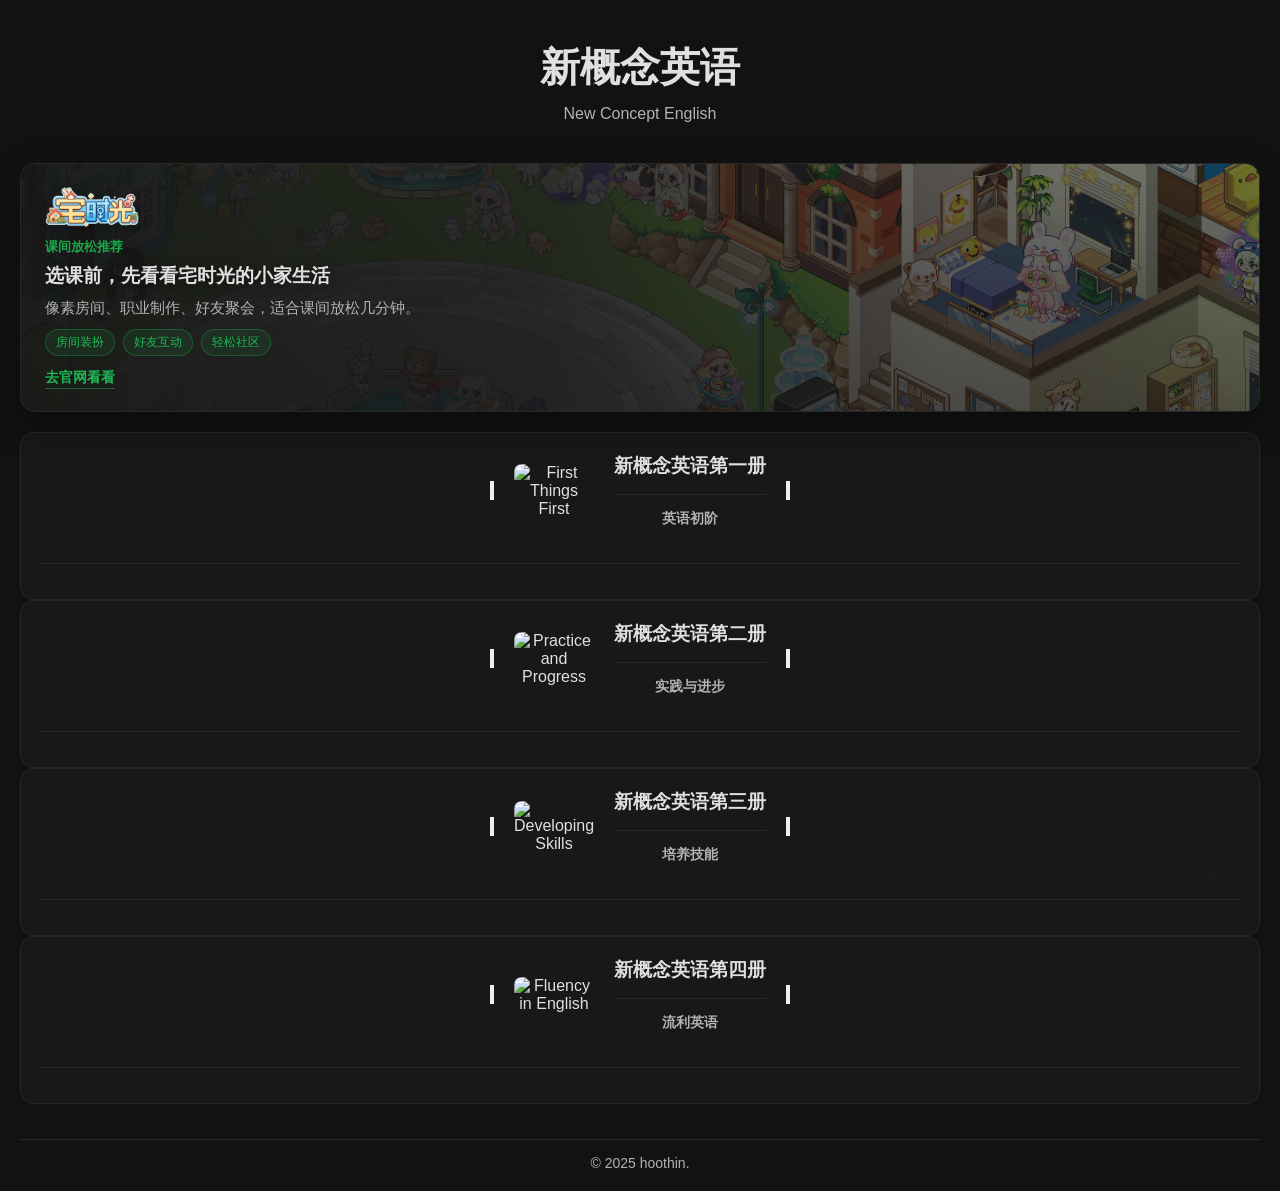
==== book.html @ 375b2619 "housetime" ====
<!DOCTYPE html>
<html lang="zh-CN">
<head>
    <meta charset="UTF-8">
    <meta name="viewport" content="width=device-width, initial-scale=1.0">
    <meta name="description" content="新概念英语四册课文目录导航，快速定位课文并进入在线点读、听写与听力训练页面。">
    <meta name="keywords" content="新概念英语课本,课文导航,英语学习目录,NCE1,NCE2,NCE3,NCE4">
    <link rel="canonical" href="https://nce.hoothin.com/book.html">
    <meta property="og:locale" content="zh_CN">
    <meta property="og:site_name" content="新概念英语在线点读">
    <meta property="og:type" content="website">
    <meta property="og:title" content="新概念英语课本导航">
    <meta property="og:description" content="新概念英语四册课文目录导航，快速定位课文并进入在线点读、听写与听力训练页面。">
    <meta property="og:url" content="https://nce.hoothin.com/book.html">
    <meta property="og:image" content="https://nce.hoothin.com/static/ogimage.jpg">
    <meta property="og:image:type" content="image/jpeg">
    <meta property="og:image:alt" content="新概念英语课文导航界面">
    <meta name="twitter:card" content="summary_large_image">
    <meta name="twitter:title" content="新概念英语课本导航">
    <meta name="twitter:description" content="新概念英语四册课文目录导航，快速定位课文并进入在线点读、听写与听力训练页面。">
    <meta name="twitter:image" content="https://nce.hoothin.com/static/ogimage.jpg">
    <title>新概念英语 - 课本导航</title>
    <link rel="stylesheet" href="static/base.css">
    <link rel="stylesheet" href="static/book.css">
    <script src="static/utils.js"></script>
    <script src="static/book.js"></script>
    <script async src="https://pagead2.googlesyndication.com/pagead/js/adsbygoogle.js?client=ca-pub-3321669220169470" crossorigin="anonymous"></script>
    <script async src="https://www.googletagmanager.com/gtag/js?id=G-5282BCFM9W"></script>
    <script>window.dataLayer=window.dataLayer||[];function gtag(){dataLayer.push(arguments)}gtag('js',new Date());gtag('config','G-5282BCFM9W');</script>
    <script type="application/ld+json">
    {"@context":"https://schema.org","@type":"CollectionPage","name":"新概念英语课本导航","url":"https://nce.hoothin.com/book.html","description":"新概念英语四册课文目录导航，快速定位课文并进入在线点读、听写与听力训练页面。","inLanguage":"zh-CN","about":["新概念英语第一册","新概念英语第二册","新概念英语第三册","新概念英语第四册"],"image":"https://nce.hoothin.com/static/ogimage.jpg","publisher":{"@type":"Person","name":"hoothin"}}
    </script>
</head>
<body>
<div class="container">
    <a href="index.html">
        <div class="header">
            <h1>新概念英语</h1>
            <p>New Concept English</p>
        </div>
    </a>
</div>
<a class="housetime-promo housetime-promo--compact" href="https://housetime.zgame.fun/?utm_source=nce&utm_medium=book_banner&utm_campaign=study_break" target="_blank" rel="noopener sponsored" aria-label="打开宅时光官网">
    <img class="housetime-promo__image" src="static/housetime-promo.png" alt="" loading="lazy" decoding="async">
    <span class="housetime-promo__shade" aria-hidden="true"></span>
    <div class="housetime-promo__content">
        <img class="housetime-promo__logo" src="static/housetime-logo.png" alt="宅时光" loading="lazy" decoding="async">
        <span class="housetime-promo__eyebrow">课间放松推荐</span>
        <h2>选课前，先看看宅时光的小家生活</h2>
        <p>像素房间、职业制作、好友聚会，适合课间放松几分钟。</p>
        <span class="housetime-promo__tags" aria-label="宅时光特色">
            <span>房间装扮</span>
            <span>好友互动</span>
            <span>轻松社区</span>
        </span>
        <span class="housetime-promo__cta">去官网看看</span>
    </div>
</a>
<!-- （一）课文列表 -->
<div class="book-container" id="book-1">
    <div class="book-header">
        <button id="prev-book" class="nav-btn" title="上一本">
            <svg viewBox="0 0 24 24" fill="none" stroke="currentColor" stroke-width="2">
                <polyline points="15 18 9 12 15 6"></polyline>
            </svg>
        </button>
        <img src="images/NCE1.jpg" alt="First Things First">
        <div class="book-title">
            <h3>新概念英语第一册</h3>
            <hr>
            <p>英语初阶</p>
        </div>
        <button id="next-book" class="nav-btn" title="下一本">
            <svg viewBox="0 0 24 24" fill="none" stroke="currentColor" stroke-width="2">
                <polyline points="9 18 15 12 9 6"></polyline>
            </svg>
        </button>
    </div>
    <hr>
    <div class="lessons-grid" id="book-1-lessons"></div>
</div>

<!-- （二）课文列表 -->
<div class="book-container" id="book-2">
    <div class="book-header">
        <button id="prev-book" class="nav-btn" title="上一本">
            <svg viewBox="0 0 24 24" fill="none" stroke="currentColor" stroke-width="2">
                <polyline points="15 18 9 12 15 6"></polyline>
            </svg>
        </button>
        <img src="images/NCE2.jpg" alt="Practice and Progress">
        <div class="book-title">
            <h3>新概念英语第二册</h3>
            <hr>
            <p>实践与进步</p>
        </div>
        <button id="next-book" class="nav-btn" title="下一本">
            <svg viewBox="0 0 24 24" fill="none" stroke="currentColor" stroke-width="2">
                <polyline points="9 18 15 12 9 6"></polyline>
            </svg>
        </button>
    </div>
    <hr>
    <div class="lessons-grid" id="book-2-lessons"></div>
</div>

<!-- （三）课文列表 -->
<div class="book-container" id="book-3">
    <div class="book-header">
        <button id="prev-book" class="nav-btn" title="上一本">
            <svg viewBox="0 0 24 24" fill="none" stroke="currentColor" stroke-width="2">
                <polyline points="15 18 9 12 15 6"></polyline>
            </svg>
        </button>
        <img src="images/NCE3.jpg" alt="Developing Skills">
        <div class="book-title">
            <h3>新概念英语第三册</h3>
            <hr>
            <p>培养技能</p>
        </div>
        <button id="next-book" class="nav-btn" title="下一本">
            <svg viewBox="0 0 24 24" fill="none" stroke="currentColor" stroke-width="2">
                <polyline points="9 18 15 12 9 6"></polyline>
            </svg>
        </button>
    </div>
    <hr>
    <div class="lessons-grid" id="book-3-lessons"></div>
</div>

<!-- （四）课文列表 -->
<div class="book-container" id="book-4">
    <div class="book-header">
        <button id="prev-book" class="nav-btn" title="上一册">
            <svg viewBox="0 0 24 24" fill="none" stroke="currentColor" stroke-width="2">
                <polyline points="15 18 9 12 15 6"></polyline>
            </svg>
        </button>
        <img src="images/NCE4.jpg" alt="Fluency in English">
        <div class="book-title">
            <h3>新概念英语第四册</h3>
            <hr>
            <p>流利英语</p>
        </div>
        <button id="next-book" class="nav-btn" title="下一册">
            <svg viewBox="0 0 24 24" fill="none" stroke="currentColor" stroke-width="2">
                <polyline points="9 18 15 12 9 6"></polyline>
            </svg>
        </button>
    </div>
    <hr>
    <div class="lessons-grid" id="book-4-lessons"></div>
</div>

<div id="custom-books-root"></div>

<footer>
    <hr>
    <p>© 2025 <a target="_blank" href="https://www.hoothin.com">hoothin</a>.</p>
</footer>
</body>
</html>
---- static/base.css ----
:root {
    --bg-color: #121212;
    --primary-color: #1DB954;
    --text-color: #E0E0E0;
    --text-color-dark: #B3B3B3;
    --container-bg: #181818;
    --container-highlight: #282828;
}

* {
    margin: 0;
    padding: 0;
    box-sizing: border-box;
    text-decoration: none;
}

body {
    font-family: -apple-system, BlinkMacSystemFont, "Segoe UI", Roboto, Helvetica, Arial, sans-serif;
    min-height: 100vh;
    display: flex;
    flex-direction: column;
    color: var(--text-color);
    background-color: var(--bg-color);
}

body::after {
    content: "\0040\0068\006F\006F\0074\0068\0069\006E";
    position: fixed;
    right: 18px;
    bottom: 16px;
    color: rgba(255, 255, 255, 0.02);
    font-size: 12px;
    letter-spacing: 0.4px;
    pointer-events: none;
    user-select: none;
    z-index: 900;
}

hr {
    border: none;
    border-top: 1px solid var(--container-highlight);
    margin: 15px 0;
}

.container a {
    text-decoration: none;
    display: block;
}

.container a .header {
    transition: all 0.3s ease;
    border-radius: 15px;
    position: relative;
}

.container a .header::before {
    content: '';
    position: absolute;
    top: 0;
    left: 50%;
    transform: translateX(-50%);
    width: 0;
    height: 2px;
    background: linear-gradient(90deg, transparent, var(--primary-color), transparent);
    transition: width 0.4s ease;
}

.container a .header:hover::before {
    width: 80%;
}

.container a .header:hover {
    background: rgba(29, 185, 84, 0.05);
    transform: translateY(-2px);
}

.container a .header:hover h1 {
    color: var(--primary-color);
}

.container a .header:hover p {
    color: var(--text-color);
}

.header {
    text-align: center;
    color: var(--text-color);
    padding: 40px 20px;
}

.header h1 {
    font-size: 2.5em;
    font-weight: 700;
    margin-bottom: 10px;
    transition: color 0.3s ease;
}

.header p {
    font-size: 1em;
    color: var(--text-color-dark);
    transition: color 0.3s ease;
}

.book-container {
    background-color: var(--container-bg);
    border-radius: 15px;
    flex: 1;
    display: flex;
    flex-direction: column;
    min-height: 0;
    margin: 0 20px;
    padding: 20px;
    border: 1px solid var(--container-highlight);
}

.book-header {
    text-align: center;
    margin-bottom: 20px;
    display: flex;
    justify-content: center;
    align-items: center;
    gap: 20px;
    position: relative;
    flex-wrap: wrap;
}

.book-header img {
    max-width: 80px;
    border-radius: 8px;
}

.book-title {
    color: var(--text-color);
    font-weight: bold;
}

.book-title p {
    font-size: 14px;
    color: var(--text-color-dark);
}

.housetime-promo {
    position: relative;
    display: block;
    min-height: 220px;
    margin: 0 20px 20px;
    padding: 24px;
    color: var(--text-color);
    border: 1px solid var(--container-highlight);
    border-radius: 15px;
    overflow: hidden;
    isolation: isolate;
    background-color: rgba(24, 24, 24, 0.82);
    backdrop-filter: blur(10px);
    -webkit-backdrop-filter: blur(10px);
    box-shadow: 0 14px 34px rgba(0, 0, 0, 0.35);
    transition: transform 0.3s ease, border-color 0.3s ease, background-color 0.3s ease, box-shadow 0.3s ease;
}

.housetime-promo::before {
    content: "";
    position: absolute;
    top: -45%;
    right: -25%;
    width: 70%;
    height: 170%;
    z-index: 1;
    background: radial-gradient(circle at top right, rgba(29, 185, 84, 0.18), transparent 64%);
    pointer-events: none;
}

.housetime-promo:hover {
    transform: translateY(-5px);
    border-color: var(--primary-color);
    background-color: rgba(40, 40, 40, 0.8);
    box-shadow: 0 20px 40px rgba(0, 0, 0, 0.45), 0 8px 20px rgba(29, 185, 84, 0.13);
}

.housetime-promo:hover .housetime-promo__image {
    opacity: 0.48;
    transform: scale(1.035);
}

.housetime-promo__image {
    position: absolute;
    inset: 0;
    width: 100%;
    height: 100%;
    object-fit: cover;
    object-position: right center;
    opacity: 0.52;
    transform: scale(1.01);
    filter: saturate(0.96) brightness(0.92) contrast(1.02);
    transition: opacity 0.3s ease, transform 0.45s ease;
}

.housetime-promo__shade {
    position: absolute;
    inset: 0;
    z-index: 2;
    background:
        linear-gradient(90deg, rgba(24, 24, 24, 0.92) 0%, rgba(24, 24, 24, 0.76) 42%, rgba(24, 24, 24, 0.24) 74%, rgba(24, 24, 24, 0.12) 100%),
        linear-gradient(180deg, rgba(18, 18, 18, 0.04), rgba(18, 18, 18, 0.38));
    pointer-events: none;
}

.housetime-promo__content {
    position: relative;
    z-index: 3;
    width: min(560px, 100%);
    display: flex;
    flex-direction: column;
    align-items: flex-start;
    gap: 10px;
}

.housetime-promo__logo {
    width: min(142px, 46vw);
    max-height: 54px;
    object-fit: contain;
    object-position: left center;
    filter: drop-shadow(0 8px 18px rgba(0, 0, 0, 0.45));
}

.housetime-promo__eyebrow {
    font-size: 0.82rem;
    font-weight: 700;
    line-height: 1.2;
    letter-spacing: 0;
    color: var(--primary-color);
}

.housetime-promo h2 {
    max-width: 520px;
    margin: 0;
    font-size: 1.55rem;
    line-height: 1.28;
    letter-spacing: 0;
    color: var(--text-color);
    text-shadow: 0 2px 12px rgba(0, 0, 0, 0.5);
}

.housetime-promo p {
    max-width: 500px;
    margin: 0;
    font-size: 0.95rem;
    line-height: 1.62;
    color: var(--text-color-dark);
}

.housetime-promo__tags {
    display: flex;
    flex-wrap: wrap;
    gap: 8px;
}

.housetime-promo__tags span {
    padding: 5px 10px;
    border: 1px solid rgba(29, 185, 84, 0.32);
    border-radius: 999px;
    background: rgba(29, 185, 84, 0.1);
    color: var(--primary-color);
    font-size: 0.78rem;
    line-height: 1.2;
}

.housetime-promo__cta {
    display: inline-flex;
    align-items: center;
    justify-content: center;
    margin-top: 4px;
    padding-bottom: 2px;
    color: var(--primary-color);
    border-bottom: 1px solid rgba(29, 185, 84, 0.45);
    font-size: 0.88rem;
    font-weight: 600;
    line-height: 1.2;
}

.housetime-promo--compact {
    min-height: 178px;
    padding: 22px 24px;
}

.housetime-promo--compact .housetime-promo__content {
    width: min(520px, 100%);
    gap: 9px;
}

.housetime-promo--compact .housetime-promo__logo {
    width: min(118px, 42vw);
    max-height: 44px;
}

.housetime-promo--compact h2 {
    max-width: 500px;
    font-size: 1.2rem;
}

.housetime-promo--compact p {
    max-width: 480px;
    font-size: 0.92rem;
    line-height: 1.55;
}

.housetime-promo--compact .housetime-promo__cta {
    padding-bottom: 2px;
}

footer {
    padding: 20px;
    text-align: center;
    color: var(--text-color-dark);
    flex-shrink: 0;
}

footer > p, footer a {
    font-size: 14px;
    color: var(--text-color-dark);
    transition: color 0.3s ease;
}

footer a {
    position: relative;
    padding-bottom: 2px;
}

footer a::after {
    content: '';
    position: absolute;
    left: 0;
    bottom: 0;
    width: 0;
    height: 1px;
    background: var(--primary-color);
    transition: width 0.3s ease;
}

footer a:hover {
    color: var(--primary-color);
}

footer a:hover::after {
    width: 100%;
}

@media (max-width: 768px) {
    .header h1 {
        font-size: 2em;
    }
    .book-container {
        margin: 0 10px;
        padding: 15px;
    }
    .housetime-promo {
        min-height: 360px;
        margin: 0 10px 16px;
        padding: 20px;
    }
    .housetime-promo__image {
        object-position: center bottom;
    }
    .housetime-promo__shade {
        background:
            linear-gradient(180deg, rgba(10, 13, 18, 0.88) 0%, rgba(10, 13, 18, 0.68) 48%, rgba(10, 13, 18, 0.2) 100%),
            linear-gradient(90deg, rgba(0, 0, 0, 0.08), rgba(0, 0, 0, 0.24));
    }
    .housetime-promo__content {
        width: 100%;
    }
    .housetime-promo__logo {
        width: 150px;
        max-height: 56px;
    }
    .housetime-promo h2 {
        font-size: 1.45rem;
        line-height: 1.25;
    }
    .housetime-promo p {
        font-size: 0.94rem;
        line-height: 1.58;
    }
    .housetime-promo__cta {
        width: auto;
    }
    .housetime-promo--compact {
        min-height: 330px;
        padding: 18px;
    }
    .housetime-promo--compact h2 {
        font-size: 1.22rem;
    }
}
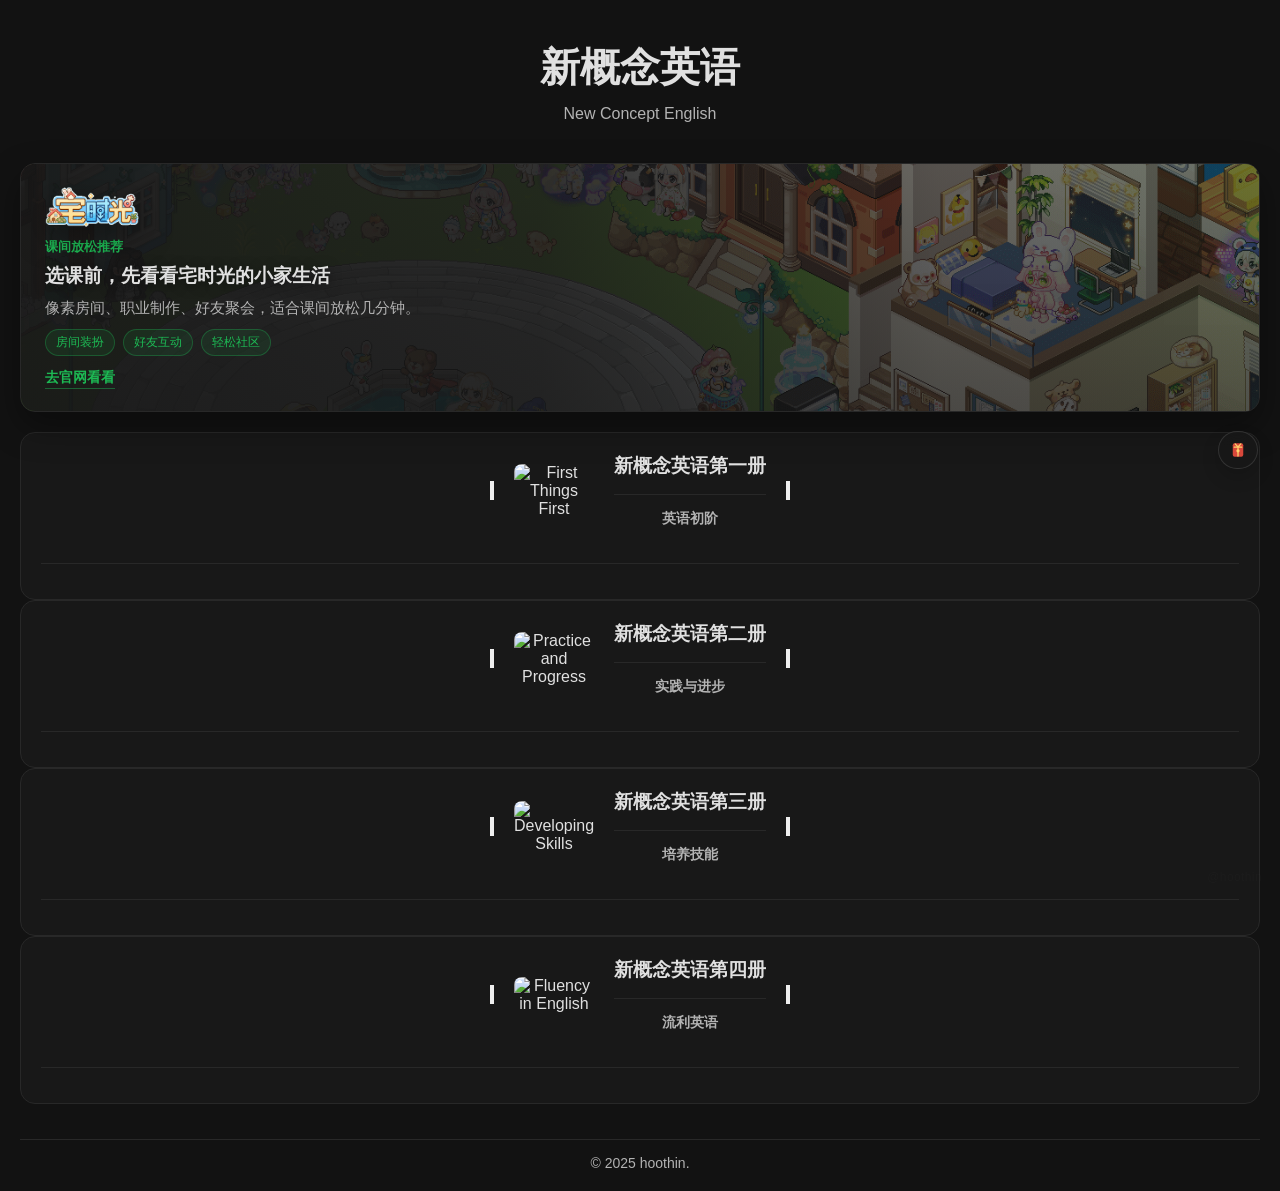
==== commit 394cbd47: "alipay-red-packet" ====
--- a/book.html
+++ b/book.html
@@ -39,6 +39,12 @@
             <p>New Concept English</p>
         </div>
     </a>
+</div>
+<div class="alipay-red-packet-slot" aria-label="支付宝红包入口">
+    <button type="button" class="alipay-red-packet-btn" data-red-packet-trigger aria-haspopup="dialog" aria-controls="red-packet-modal" aria-expanded="false">
+        <span class="alipay-red-packet-btn__icon" aria-hidden="true"></span>
+        <span class="alipay-red-packet-btn__label">支付宝领红包，买东西省亿点！</span>
+    </button>
 </div>
 <a class="housetime-promo housetime-promo--compact" href="https://housetime.zgame.fun/?utm_source=nce&utm_medium=book_banner&utm_campaign=study_break" target="_blank" rel="noopener sponsored" aria-label="打开宅时光官网">
     <img class="housetime-promo__image" src="static/housetime-promo.png" alt="" loading="lazy" decoding="async">
--- a/static/base.css
+++ b/static/base.css
@@ -307,6 +307,237 @@
     padding-bottom: 2px;
 }
 
+.alipay-red-packet-slot {
+    position: fixed;
+    top: 50%;
+    right: 22px;
+    z-index: 1250;
+    display: flex;
+    justify-content: flex-end;
+    margin: 0;
+    transform: translateY(-50%);
+    pointer-events: none;
+}
+
+.alipay-red-packet-btn {
+    position: relative;
+    display: inline-flex;
+    align-items: center;
+    justify-content: center;
+    gap: 0;
+    max-width: min(100%, 360px);
+    min-height: 38px;
+    min-width: 38px;
+    padding: 8px 10px;
+    overflow: visible;
+    isolation: isolate;
+    border: 1px solid rgba(255, 255, 255, 0.12);
+    border-radius: 999px;
+    background: rgba(24, 24, 24, 0.72);
+    color: var(--text-color-dark);
+    box-shadow: 0 8px 18px rgba(0, 0, 0, 0.16);
+    cursor: pointer;
+    pointer-events: auto;
+    font: inherit;
+    font-size: 0.88rem;
+    font-weight: 600;
+    line-height: 1.35;
+    text-align: center;
+    transition: transform 0.2s ease, border-color 0.2s ease, background-color 0.2s ease, color 0.2s ease, padding 0.22s ease, gap 0.22s ease;
+    backdrop-filter: blur(10px);
+    -webkit-backdrop-filter: blur(10px);
+}
+
+.alipay-red-packet-btn::before,
+.alipay-red-packet-btn::after {
+    content: "";
+    position: absolute;
+    inset: -12px;
+    z-index: 0;
+    border: 1px solid rgba(29, 185, 84, 0.52);
+    border-radius: inherit;
+    background: radial-gradient(circle, rgba(29, 185, 84, 0.36) 0%, rgba(29, 185, 84, 0.2) 38%, transparent 72%);
+    filter: blur(8px);
+    box-shadow: 0 0 18px rgba(29, 185, 84, 0.36), inset 0 0 12px rgba(29, 185, 84, 0.16);
+    opacity: 0;
+    pointer-events: none;
+    animation: red-packet-glow 2.4s ease-out infinite;
+}
+
+.alipay-red-packet-btn::after {
+    inset: -20px;
+    border-color: rgba(29, 185, 84, 0.34);
+    background: radial-gradient(circle, rgba(29, 185, 84, 0.24) 0%, rgba(29, 185, 84, 0.14) 42%, transparent 74%);
+    filter: blur(14px);
+    box-shadow: 0 0 28px rgba(29, 185, 84, 0.28), inset 0 0 18px rgba(29, 185, 84, 0.12);
+    animation-delay: 0.8s;
+}
+
+.alipay-red-packet-btn.is-claimed-today::before,
+.alipay-red-packet-btn.is-claimed-today::after {
+    display: none;
+}
+
+.alipay-red-packet-btn__icon {
+    width: 18px;
+    height: 18px;
+    flex: 0 0 auto;
+    background-image: url("data:image/svg+xml,%3Csvg xmlns='http://www.w3.org/2000/svg' viewBox='0 0 24 24'%3E%3Crect x='5' y='3' width='14' height='18' rx='2.6' fill='%23d9483b'/%3E%3Cpath d='M7 8.2h10M8.2 3.8l3.8 4 3.8-4M12 8v12' fill='none' stroke='%23ffd36b' stroke-width='1.7' stroke-linecap='round' stroke-linejoin='round'/%3E%3Ccircle cx='12' cy='13.1' r='2.2' fill='%23ffd36b'/%3E%3C/svg%3E");
+    background-repeat: no-repeat;
+    background-position: center;
+    background-size: contain;
+    position: relative;
+    z-index: 1;
+}
+
+.alipay-red-packet-btn__label {
+    position: relative;
+    z-index: 1;
+    max-width: 0;
+    overflow: hidden;
+    opacity: 0;
+    white-space: nowrap;
+    transition: max-width 0.22s ease, opacity 0.16s ease;
+}
+
+.alipay-red-packet-btn:hover,
+.alipay-red-packet-btn:focus-visible {
+    transform: translateY(-1px);
+    border-color: rgba(29, 185, 84, 0.48);
+    background-color: rgba(32, 32, 32, 0.82);
+    color: var(--text-color);
+}
+
+.alipay-red-packet-btn:focus-visible {
+    outline: 2px solid rgba(29, 185, 84, 0.68);
+    outline-offset: 3px;
+}
+
+.alipay-red-packet-btn:hover,
+.alipay-red-packet-btn:focus-visible {
+    gap: 8px;
+    padding: 8px 15px;
+}
+
+.alipay-red-packet-btn:hover .alipay-red-packet-btn__label,
+.alipay-red-packet-btn:focus-visible .alipay-red-packet-btn__label {
+    max-width: 300px;
+    opacity: 1;
+}
+
+.alipay-red-packet-btn:active {
+    transform: translateY(0);
+}
+
+.red-packet-modal {
+    position: fixed;
+    inset: 0;
+    z-index: 3000;
+    display: flex;
+    align-items: center;
+    justify-content: center;
+    padding: clamp(18px, 4vw, 48px);
+    background: rgba(0, 0, 0, 0.82);
+    opacity: 0;
+    pointer-events: none;
+    transition: opacity 0.22s ease;
+}
+
+.red-packet-modal.open {
+    opacity: 1;
+    pointer-events: auto;
+}
+
+.red-packet-modal__panel {
+    position: relative;
+    display: flex;
+    align-items: center;
+    justify-content: center;
+    width: fit-content;
+    max-width: calc(100vw - clamp(36px, 8vw, 96px));
+    max-height: calc(100dvh - clamp(36px, 8vw, 96px));
+    padding: 12px;
+    border: 1px solid rgba(255, 255, 255, 0.14);
+    border-radius: 18px;
+    background: rgba(24, 24, 24, 0.74);
+    box-shadow: 0 28px 70px rgba(0, 0, 0, 0.58);
+    transform: scale(0.98);
+    transition: transform 0.22s ease;
+    backdrop-filter: blur(14px);
+    -webkit-backdrop-filter: blur(14px);
+}
+
+.red-packet-modal.open .red-packet-modal__panel {
+    transform: scale(1);
+}
+
+.red-packet-modal__image {
+    display: block;
+    width: auto;
+    max-width: calc(100vw - clamp(62px, 8vw, 122px));
+    max-height: calc(100dvh - clamp(62px, 8vw, 122px));
+    border-radius: 12px;
+    background: var(--container-highlight);
+    object-fit: contain;
+}
+
+.red-packet-modal__close {
+    position: absolute;
+    top: -14px;
+    right: -14px;
+    width: 40px;
+    height: 40px;
+    display: flex;
+    align-items: center;
+    justify-content: center;
+    border: 1px solid rgba(255, 255, 255, 0.16);
+    border-radius: 50%;
+    background: rgba(24, 24, 24, 0.96);
+    color: var(--text-color);
+    cursor: pointer;
+    font-size: 24px;
+    line-height: 1;
+    transition: transform 0.2s ease, border-color 0.2s ease, color 0.2s ease;
+}
+
+.red-packet-modal__close:hover,
+.red-packet-modal__close:focus-visible {
+    color: var(--primary-color);
+    border-color: var(--primary-color);
+    transform: translateY(-1px);
+    outline: none;
+}
+
+.red-packet-modal__status {
+    position: absolute;
+    left: 50%;
+    bottom: -42px;
+    width: min(100%, 360px);
+    transform: translateX(-50%);
+    color: var(--text-color-dark);
+    font-size: 0.9rem;
+    line-height: 1.5;
+    text-align: center;
+}
+
+body.red-packet-modal-open {
+    overflow: hidden;
+}
+
+body.low-performance .alipay-red-packet-btn,
+body.low-performance .red-packet-modal__panel {
+    backdrop-filter: none;
+    -webkit-backdrop-filter: none;
+}
+
+body.low-performance .alipay-red-packet-btn {
+    background: rgba(24, 24, 24, 0.92);
+}
+
+body.low-performance .red-packet-modal__panel {
+    background: rgba(24, 24, 24, 0.96);
+}
+
 footer {
     padding: 20px;
     text-align: center;
@@ -357,6 +588,43 @@
         margin: 0 10px 16px;
         padding: 20px;
     }
+    .alipay-red-packet-slot {
+        position: static;
+        justify-content: center;
+        margin: 0 10px 14px;
+        transform: none;
+        pointer-events: auto;
+    }
+    .alipay-red-packet-btn {
+        width: auto;
+        max-width: 100%;
+        padding: 8px 14px;
+        font-size: 0.86rem;
+        gap: 8px;
+    }
+    .alipay-red-packet-btn__label {
+        max-width: 300px;
+        opacity: 1;
+    }
+    .red-packet-modal {
+        padding: 16px;
+    }
+    .red-packet-modal__panel {
+        max-width: calc(100vw - 32px);
+        max-height: calc(100dvh - 32px);
+        padding: 8px;
+        border-radius: 14px;
+    }
+    .red-packet-modal__image {
+        max-width: calc(100vw - 48px);
+        max-height: calc(100dvh - 72px);
+        border-radius: 10px;
+    }
+    .red-packet-modal__close {
+        top: 8px;
+        right: 8px;
+        background: rgba(0, 0, 0, 0.72);
+    }
     .housetime-promo__image {
         object-position: center bottom;
     }
@@ -391,3 +659,30 @@
         font-size: 1.22rem;
     }
 }
+
+@media (prefers-reduced-motion: reduce) {
+    .alipay-red-packet-btn,
+    .red-packet-modal,
+    .red-packet-modal__panel,
+    .red-packet-modal__close {
+        transition: none;
+    }
+    .alipay-red-packet-btn::before,
+    .alipay-red-packet-btn::after {
+        animation: none;
+    }
+}
+
+@keyframes red-packet-glow {
+    0% {
+        opacity: 0;
+        transform: scale(0.72);
+    }
+    18% {
+        opacity: 0.78;
+    }
+    100% {
+        opacity: 0;
+        transform: scale(1.62);
+    }
+}
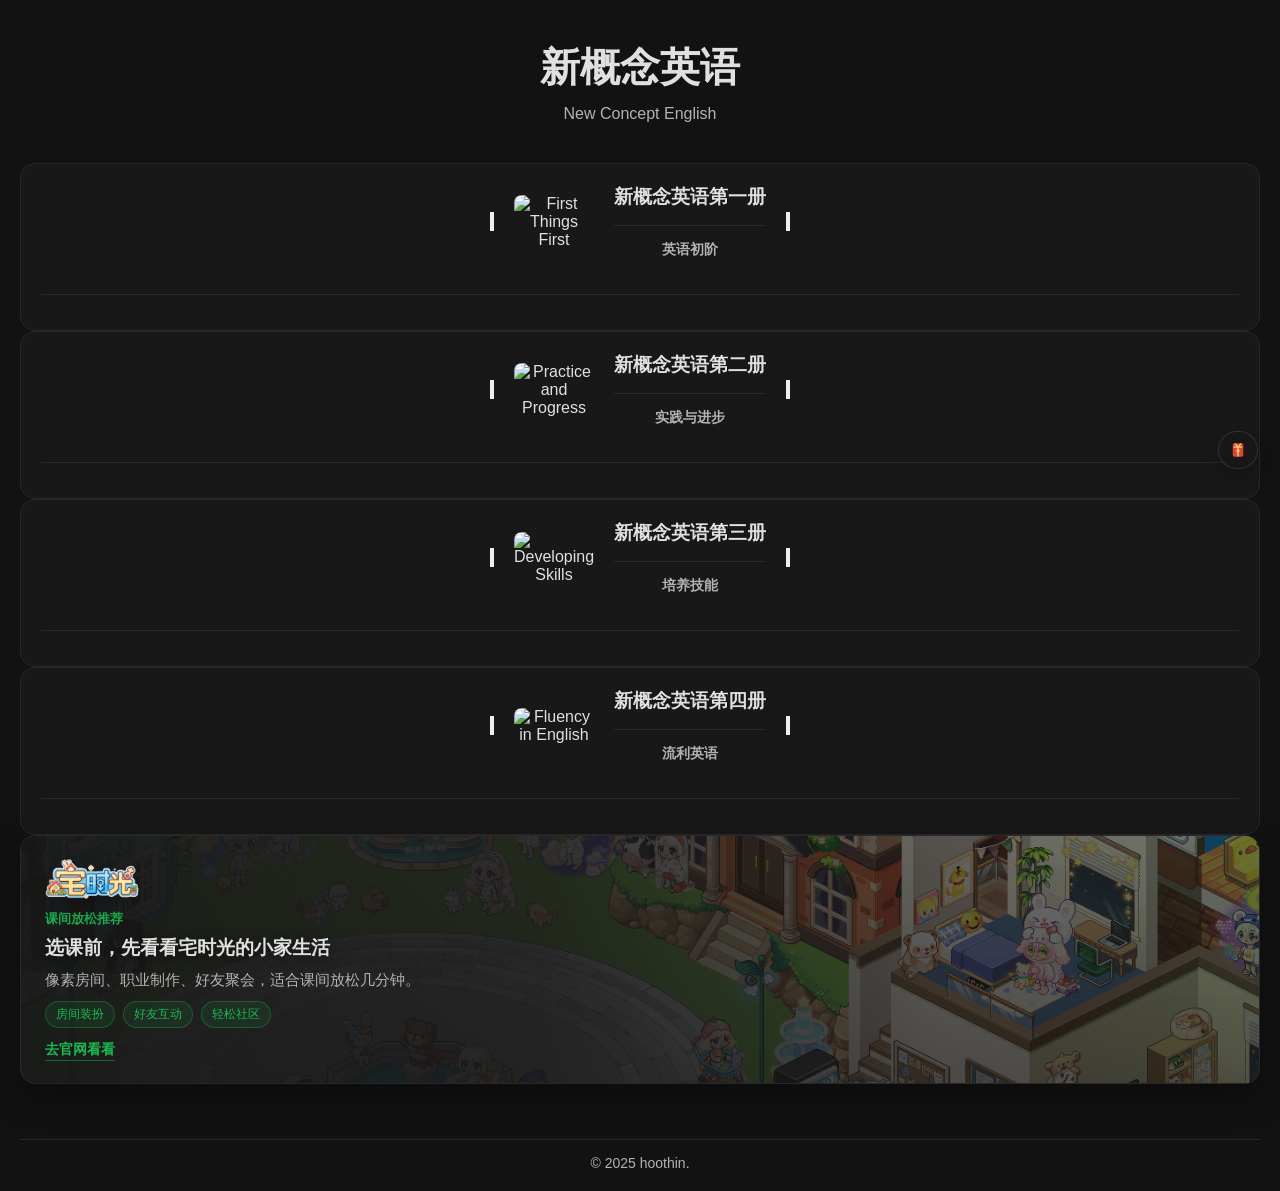
==== commit abe6cd1b: "update" ====
--- a/book.html
+++ b/book.html
@@ -46,22 +46,6 @@
         <span class="alipay-red-packet-btn__label">支付宝领红包，买东西省亿点！</span>
     </button>
 </div>
-<a class="housetime-promo housetime-promo--compact" href="https://housetime.zgame.fun/?utm_source=nce&utm_medium=book_banner&utm_campaign=study_break" target="_blank" rel="noopener sponsored" aria-label="打开宅时光官网">
-    <img class="housetime-promo__image" src="static/housetime-promo.png" alt="" loading="lazy" decoding="async">
-    <span class="housetime-promo__shade" aria-hidden="true"></span>
-    <div class="housetime-promo__content">
-        <img class="housetime-promo__logo" src="static/housetime-logo.png" alt="宅时光" loading="lazy" decoding="async">
-        <span class="housetime-promo__eyebrow">课间放松推荐</span>
-        <h2>选课前，先看看宅时光的小家生活</h2>
-        <p>像素房间、职业制作、好友聚会，适合课间放松几分钟。</p>
-        <span class="housetime-promo__tags" aria-label="宅时光特色">
-            <span>房间装扮</span>
-            <span>好友互动</span>
-            <span>轻松社区</span>
-        </span>
-        <span class="housetime-promo__cta">去官网看看</span>
-    </div>
-</a>
 <!-- （一）课文列表 -->
 <div class="book-container" id="book-1">
     <div class="book-header">
@@ -160,6 +144,23 @@
 
 <div id="custom-books-root"></div>
 
+<a class="housetime-promo housetime-promo--compact" href="https://housetime.zgame.fun/?utm_source=nce&utm_medium=book_banner&utm_campaign=study_break" target="_blank" rel="noopener sponsored" aria-label="打开宅时光官网">
+    <img class="housetime-promo__image" src="static/housetime-promo.png" alt="" loading="lazy" decoding="async">
+    <span class="housetime-promo__shade" aria-hidden="true"></span>
+    <div class="housetime-promo__content">
+        <img class="housetime-promo__logo" src="static/housetime-logo.png" alt="宅时光" loading="lazy" decoding="async">
+        <span class="housetime-promo__eyebrow">课间放松推荐</span>
+        <h2>选课前，先看看宅时光的小家生活</h2>
+        <p>像素房间、职业制作、好友聚会，适合课间放松几分钟。</p>
+        <span class="housetime-promo__tags" aria-label="宅时光特色">
+            <span>房间装扮</span>
+            <span>好友互动</span>
+            <span>轻松社区</span>
+        </span>
+        <span class="housetime-promo__cta">去官网看看</span>
+    </div>
+</a>
+
 <footer>
     <hr>
     <p>© 2025 <a target="_blank" href="https://www.hoothin.com">hoothin</a>.</p>
--- a/static/base.css
+++ b/static/base.css
@@ -602,6 +602,23 @@
         font-size: 0.86rem;
         gap: 8px;
     }
+    .alipay-red-packet-btn::before {
+        inset: -7px;
+        border-color: rgba(29, 185, 84, 0.28);
+        background: radial-gradient(circle, rgba(29, 185, 84, 0.18) 0%, rgba(29, 185, 84, 0.08) 42%, transparent 72%);
+        filter: blur(5px);
+        box-shadow: 0 0 10px rgba(29, 185, 84, 0.18), inset 0 0 8px rgba(29, 185, 84, 0.08);
+        animation: red-packet-glow-mobile 3.4s ease-out infinite;
+    }
+    .alipay-red-packet-btn::after {
+        inset: -12px;
+        border-color: rgba(29, 185, 84, 0.16);
+        background: radial-gradient(circle, rgba(29, 185, 84, 0.12) 0%, rgba(29, 185, 84, 0.05) 44%, transparent 74%);
+        filter: blur(8px);
+        box-shadow: 0 0 16px rgba(29, 185, 84, 0.14), inset 0 0 10px rgba(29, 185, 84, 0.06);
+        animation: red-packet-glow-mobile 3.4s ease-out infinite;
+        animation-delay: 1.1s;
+    }
     .alipay-red-packet-btn__label {
         max-width: 300px;
         opacity: 1;
@@ -686,3 +703,17 @@
         transform: scale(1.62);
     }
 }
+
+@keyframes red-packet-glow-mobile {
+    0% {
+        opacity: 0;
+        transform: scale(0.86);
+    }
+    22% {
+        opacity: 0.34;
+    }
+    100% {
+        opacity: 0;
+        transform: scale(1.28);
+    }
+}
